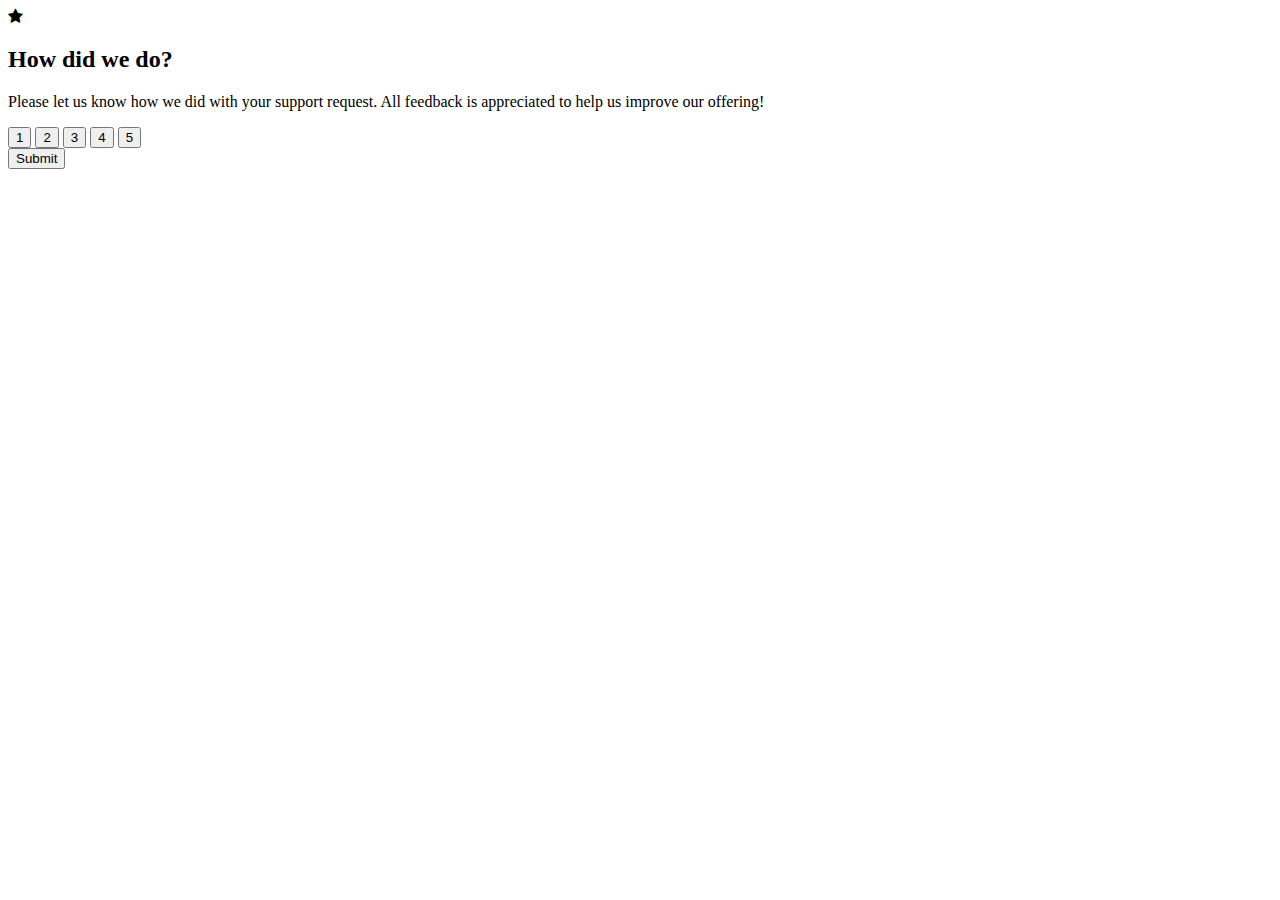
==== index.html @ 6ed89d50 "Merge pull request #1 from jayCde/html-structure" ====
<!DOCTYPE html>
<html lang="en">

<head>
    <meta charset="UTF-8">
    <meta http-equiv="X-UA-Compatible" content="IE=edge">
    <meta name="viewport" content="width=device-width, initial-scale=1.0">
    <title>Interactive rating</title>
    <link rel="stylesheet" href="https://cdnjs.cloudflare.com/ajax/libs/font-awesome/4.7.0/css/font-awesome.min.css">
    <link rel="stylesheet" href="./styles/style.css">
</head>

<body id="interactive-rating-component">
    <div class="rating-container" id="rating-container">
        <div class="logo-container" id="logo">
            <span class="fa fa-star"></span>
            <!-- <span class="fa fa-star checked"></span> -->
        </div>
        <h2 class="component-heading" id="question">How did we do?</h2>
        <p class="info-paragraph" id="info">Please let us know how we did with your support request. All feedback is
            appreciated to help us improve our offering!</p>
        <div class="rating-values-container">
            <button class="rate-btn" id="rate-val-1">1</button>
            <button class="rate-btn" id="rate-val-2">2</button>
            <button class="rate-btn" id="rate-val-3">3</button>
            <button class="rate-btn" id="rate-val-4">4</button>
            <button class="rate-btn" id="rate-val-5">5</button>
        </div>
        <button>Submit</button>
    </div>
</body>

</html>
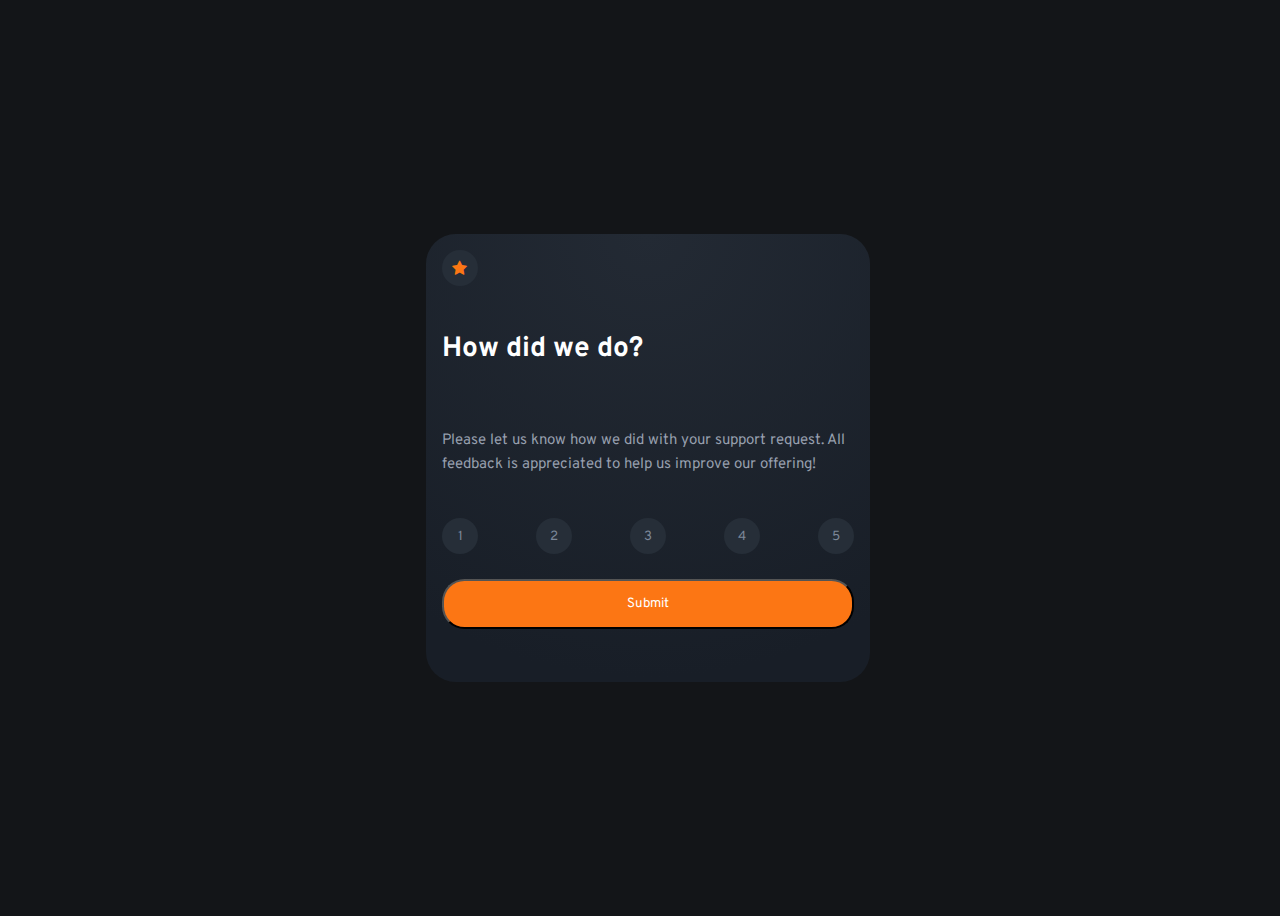
==== commit 27ce4ae8: "Merge pull request #2 from jayCde/component-styling" ====
--- a/index.html
+++ b/index.html
@@ -10,7 +10,7 @@
     <link rel="stylesheet" href="./styles/style.css">
 </head>
 
-<body id="interactive-rating-component">
+<body class="component-body" id="interactive-rating-component">
     <div class="rating-container" id="rating-container">
         <div class="logo-container" id="logo">
             <span class="fa fa-star"></span>
@@ -26,7 +26,7 @@
             <button class="rate-btn" id="rate-val-4">4</button>
             <button class="rate-btn" id="rate-val-5">5</button>
         </div>
-        <button>Submit</button>
+        <button class="btn-submit-rating">Submit</button>
     </div>
 </body>
 
--- a/styles/style.css
+++ b/styles/style.css
@@ -0,0 +1,176 @@
+@import url("https://fonts.googleapis.com/css2?family=Overpass:ital,wght@0,100;0,200;0,300;0,400;0,500;0,600;1,100;1,200;1,300;1,400;1,500&display=swap");
+
+:root {
+  --main-background-color: #131518;
+  --secondary-background-color: radial-gradient(
+    98.96% 98.96% at 50% 0%,
+    #232a34 0%,
+    #181e27 100%
+  );
+  --misc-background-colors: #262e38;
+  --global-white: #ffffff;
+  --light-grey: #969fad;
+  --medium-gray: #7c8798;
+  --global-orange: #fc7614;
+
+  --radius-primary: 30px;
+  --radius-secondary: 22.5px;
+  --radius-circular: 99px;
+}
+
+* {
+  font-family: "Overpass";
+  transition: 0.3s ease-in-out;
+}
+
+body {
+  width: 100vw;
+  height: 100vh;
+  background: var(--main-background-color);
+  display: flex;
+  flex-direction: column;
+  justify-content: center;
+  align-items: center;
+}
+
+button {
+  cursor: pointer;
+}
+
+/*Rating page or component styles*/
+.rating-container {
+  background: var(--secondary-background-color);
+  width: 412px;
+  height: 416px;
+  border-radius: var(--radius-primary);
+
+  padding: 1rem 1rem;
+
+  display: grid;
+  grid-template-rows: 19% 19% 19% 19% 19%;
+  row-gap: 0.2rem;
+}
+
+.logo-container {
+  background: var(--misc-background-colors);
+  border-radius: var(--radius-circular);
+  width: 36px;
+  height: 36px;
+
+  display: flex;
+  justify-content: center;
+  align-items: center;
+}
+
+.logo-container span {
+  width: 16.75px;
+  height: 16px;
+  color: var(--global-orange);
+}
+
+.component-heading {
+  margin: 0;
+  font-style: normal;
+  font-weight: 700;
+  font-size: 28px;
+  line-height: 35px;
+  color: var(--global-white);
+}
+
+.info-paragraph {
+  font-style: normal;
+  font-weight: 400;
+  font-size: 15px;
+  line-height: 24px;
+  color: var(--light-grey);
+}
+
+.rating-values-container {
+  width: 100%;
+  display: flex;
+  justify-content: space-between;
+  align-items: center;
+}
+
+.rate-btn {
+  margin: 0;
+  background: var(--misc-background-colors);
+  border-radius: var(--radius-circular);
+  width: 36px;
+  height: 36px;
+
+  display: flex;
+  justify-content: center;
+  align-items: center;
+
+  border: none;
+  outline: none;
+
+  color: var(--medium-gray);
+}
+
+.rate-btn:hover {
+  background: var(--medium-gray);
+  color: var(--global-white);
+}
+
+.rate-btn:focus,
+.rate-btn:active {
+  background: var(--global-orange);
+  color: var(--global-white);
+}
+
+.btn-submit-rating {
+  width: 100%;
+  height: 50px;
+  text-align: center;
+
+  background: var(--global-orange);
+  color: var(--global-white);
+  border-radius: var(--radius-secondary);
+}
+
+.btn-submit-rating:hover,
+.btn-submit-rating:focus,
+.btn-submit-rating:active {
+  background: var(--global-white);
+  color: var(--global-orange);
+  transform: scale(1.05);
+}
+
+/*Thank you page or component styles*/
+.thank-you-container {
+  background: var(--secondary-background-color);
+  width: 412px;
+  height: 416px;
+  border-radius: var(--radius-primary);
+
+  padding: 2rem 1rem;
+
+  display: grid;
+  justify-items: center;
+  align-items: center;
+  grid-template-rows: 24% 24% 24% 24%;
+  row-gap: 0.2rem;
+}
+
+.thank-you-logo {
+  color: var(--global-white);
+  width: 162px;
+  height: 108px;
+}
+
+.rating-response {
+  width: 193px;
+  height: auto;
+  padding: 0.5rem 1.5rem;
+  text-align: center;
+  color: var(--global-orange);
+  background: var(--misc-background-colors);
+  border-radius: var(--radius-secondary);
+}
+
+.thank-you-info{
+    width: 82%;
+    text-align: center;
+}